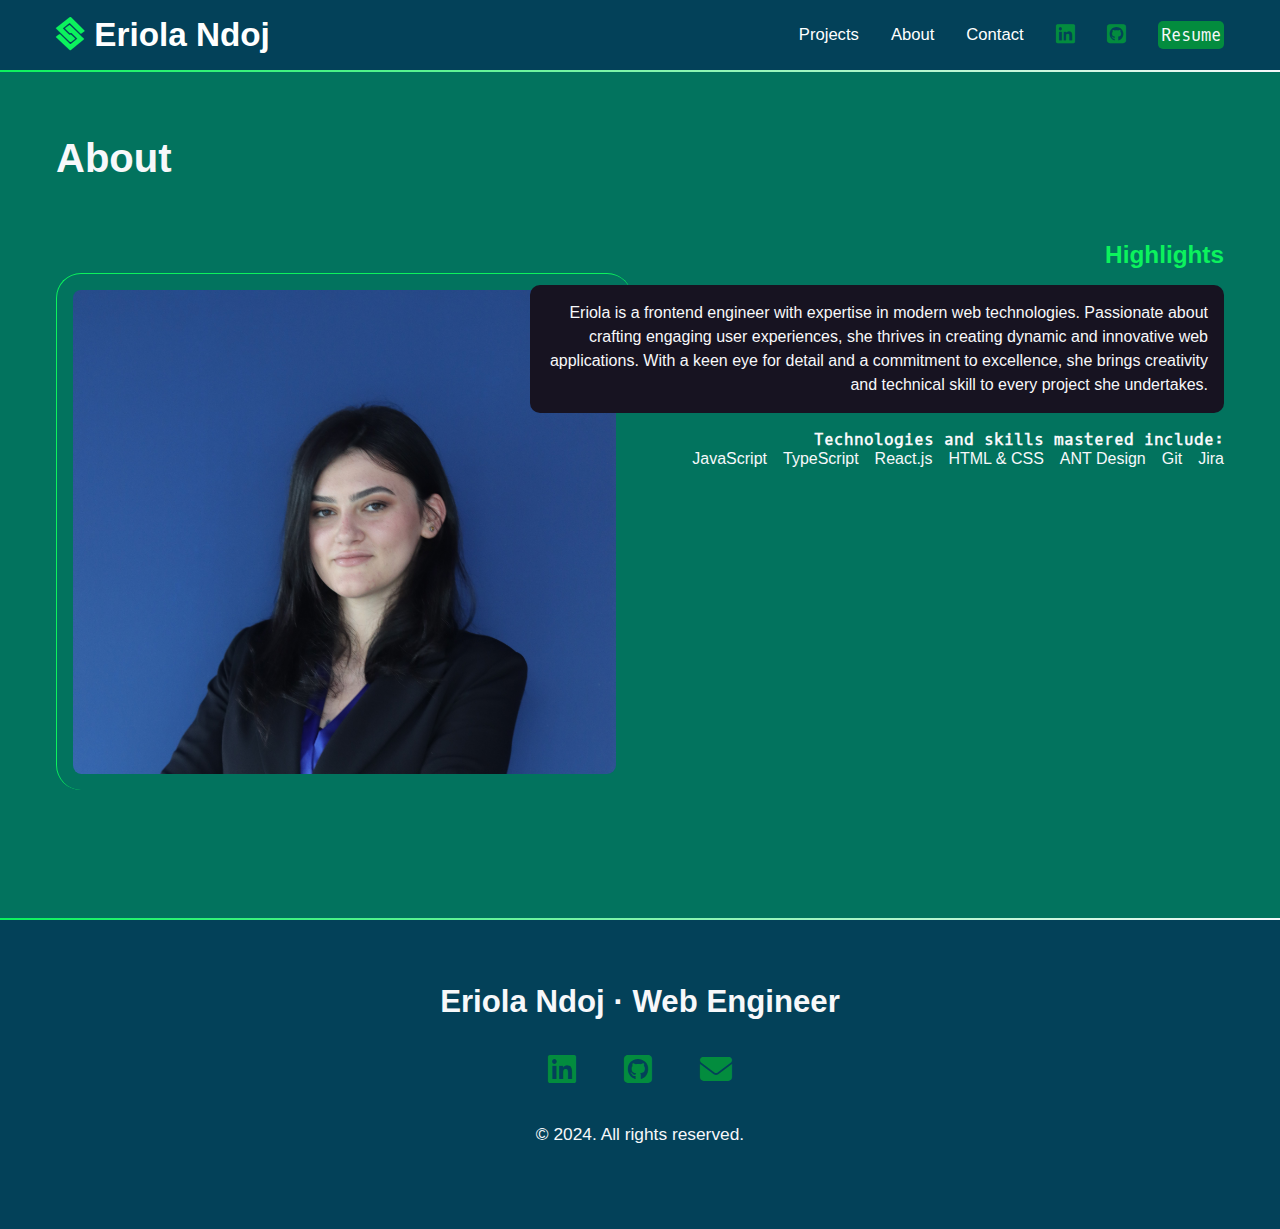
==== about.html @ 8e987ddf "implementing dark mode functionality in portfolio website" ====
<!DOCTYPE html>
<html lang="en">

<head>
    <meta charset="UTF-8">
    <meta name="viewport" content="width=device-width, initial-scale=1.0">
    <title>Portfolio Website</title>
    <link rel="preconnect" href="https://fonts.googleapis.com">
    <link rel="preconnect" href="https://fonts.gstatic.com" crossorigin>
    <link href="https://fonts.googleapis.com/css2?family=Oxygen+Mono&display=swap" rel="stylesheet">
    <link href="https://cdnjs.cloudflare.com/ajax/libs/font-awesome/6.5.1/css/all.min.css" rel="stylesheet">
    <link href="css/style.css" rel="stylesheet">
</head>

<body>
    <nav>
        <ul>
            <li>
                <h1>
                    <a href="index.html">
                        <span class="fa-brands fa-staylinked" aria-hidden="true"></span>
                        <span>Eriola Ndoj</span>
                    </a>
                </h1>
            </li>
            <li><a href="index.html#projects">Projects</a></li>
            <li><a href="about.html">About</a></li>
            <li><a href="index.html#contact">Contact</a></li>
            <li>
                <a href="https://al.linkedin.com/in/eriola-ndoj-012b61212" target="_blank">
                    <span class="fab fa-linkedin" aria-hidden="true"></span>
                    <span class="sr-only">LinkedIn</span>
                </a>
            </li>
            <li>
                <a href="https://github.com/Eriola-al" target="_blank">
                    <span class="fab fa-github-square" aria-hidden="true"></span>
                    <span class="sr-only">Github</span>
                </a>
            </li>
            <li><a href="https://www.dropbox.com/s/3z2hm5gu3v2lrfy/JenKramerCV.pdf?dl=0" target="_blank"
                    class="button">Resume</a></li>
        </ul>
    </nav>

    <div class="section-gradient-divider"></div>

    <div class="section-projects-backgroundColor">
        <section id="projects">
            <h2>About</h2>
            <article>
                <img src="img/me.JPG" alt="Picture of me."/>
                <div class="text">
                    <h3>Highlights</h3>
                    <p class="blackbox">Eriola is a frontend engineer with expertise in modern web technologies.
                        Passionate about crafting engaging user experiences, she thrives in creating dynamic and
                        innovative web applications. With a keen eye for detail and a commitment to excellence, she
                        brings creativity and technical skill to every project she undertakes.
                    </p>
                    <h4>Technologies and skills mastered include:</h4>
                    <ul>
                        <li>JavaScript</li>
                        <li>TypeScript</li>
                        <li>React.js</li>
                        <li>HTML & CSS</li>
                        <li>ANT Design</li>
                        <li>Git</li>
                        <li>Jira</li>
                    </ul>
                </div>
            </article>
        </section>
    </div>

    <div class="section-gradient-divider"></div>

    <footer>
        <h2>Eriola Ndoj &middot; Web Engineer</h2>
        <ul>
            <li>
                <a href="https://al.linkedin.com/in/eriola-ndoj-012b61212" target="_blank">
                    <span class="fab fa-linkedin" aria-hidden="true"></span>
                    <span class="sr-only">LinkedIn</span>
                </a>
            </li>
            <li>
                <a href="https://github.com/Eriola-al" target="_blank">
                    <span class="fab fa-github-square" aria-hidden="true"></span>
                    <span class="sr-only">Github</span>
                </a>
            </li>
            <li>
                <a href="mailto:endoj22@gmail.com">
                    <span class="fas fa-envelope" aria-hidden="true"></span>
                    <span class="sr-only">Email</span>
                </a>
            </li>
        </ul>
        <p><small>&copy; 2024. All rights reserved.</small></p>
    </footer>

</body>

</html>
---- css/style.css ----
/* variables declared here - these are the colors for our pages, as well as the font stacks and sizes. */
:root {
  --maniacMansion: #034159;
  --castletonGreen: #025951;
  --tropicalRainforest: #02735E;
  --fernGreen: #038C3E;
  --mikeWazowskiGreen: #0CF25D;
  --white: #f7f8fa;
  --black: #171321;
  --fontSize: 1.3rem;
  --mono: "Oxygen mono", monospace;
  --sans: Oxygen, sans-serif;
}

/* border box model: https://css-tricks.com/box-sizing/ */
html {
  box-sizing: border-box;
}

*,
*::before,
*::after {
  box-sizing: inherit;
}

/* generic styles for the page */
body {
  margin: 0;
  padding: 0;
  color: var(--white);
  font-family: var(--sans);
  font-size: var(--fontSize);
  background-color: var(--maniacMansion);
}

h1,
h2,
h3 {
  margin: 0;
}

a {
  color: var(--fernGreen);
}

a:hover {
  text-decoration: none;
  color: var(--mikeWazowskiGreen);
}

img {
  width: 100%;
}

/*background-color sections */
.section-projects-backgroundColor {
  background-color: var(--tropicalRainforest);
}

.section-footer-backgroundColor {
  background-color: var(--castletonGreen);
}

.section-gradient-divider {
  background: linear-gradient(90deg, rgba(12,242,93,1) 0%, rgba(247,248,250,1) 100%);
  height: 2px;
}

/* intro styles */
#intro {
  padding: 4rem 1rem 10rem 1rem;
  max-width: 1200px;
  margin: 0 auto;
}

#intro p {
  font-size: 1rem;
  line-height: 1.5;
}

#intro .name {
  font-family: var(--mono);
}

.name span {
  display: block;
  font-size: 4rem;
  font-family: var(--sans);
  color: var(--mikeWazowskiGreen);
}

#intro h2 {
  font-size: 4rem;
}

/* projects section */

#projects {
  padding: 4rem 1rem;
}

#projects h2 {
  font-size: 2.5rem;
  margin-bottom: calc(2.5rem * 1.5);
}

#projects h3 {
  color: var(--mikeWazowskiGreen);
}

#projects h4 {
  font-size: 1rem;
  font-family: var(--mono);
  margin: 0;
}

.blackbox {
    padding: 1rem;
    border-radius: 10px;
    color: var(--white);
    background-color: var(--black);
    font-size: 1rem;
    line-height: 1.5;
}

#projects ul {
  list-style-type: none;
  padding: 0;
  margin: 0;
  display: flex;
  flex-flow: row wrap;
  justify-content: flex-start;
  gap: 1rem;
  font-size: 1rem;
}

#projects img {
  margin: 2rem 0 4rem 0;
  border-left: 1px solid var(--mikeWazowskiGreen);
  border-top: 1px solid var(--mikeWazowskiGreen);
  border-radius: 25px;
  padding: 1rem;
}

/* contact section */
#contact {
  width: 400px;
  margin: 0 auto;
  padding: 3rem 0;
  text-align: center;
}

#contact p:last-child {
  margin-top: 3rem;
}

/* navigation */
nav {
  font-family: var(-mono);
  font-size: 80%;
  padding: 1rem;
}

nav h1 a {
  font-family: var(--sans);
}

nav ul {
  list-style-type: none;
  padding: 0;
  margin: 0;
  display: flex;
  flex-flow: row wrap;
  justify-content: center;
  align-items: center;
  gap: 2rem;
}

nav li:first-child {
  flex-basis: 100%;
  text-align: center;
}

nav [class*="fa-"] {
  font-size: 130%;
  color: var(--fernGreen);
}

nav h1 [class*="fa-"] {
  font-size: 100%;
  color: var(--mikeWazowskiGreen);
}

nav a {
  color: white;
  text-decoration: none;
  display: block;
}

nav a:hover,
nav [class*="fa-"]:hover {
  color: var(--mikeWazowskiGreen)
}

.button {
  background-color: var(--fernGreen);
  color: var(--white);
  padding: 0.2rem;
  border-radius: 5px;
  font-family: var(--mono);
  text-decoration: none;
}

.button:hover {
  color: var(--white);
  background-color: var(--mikeWazowskiGreen);
}

/* footer section */

footer {
  text-align: center;
  padding: 4rem 0;
}

footer ul {
  list-style-type: none;
  padding: 0;
  margin: 2rem 0;
  display: flex;
  flex-flow: row wrap;
  justify-content: center;
  gap: 3rem;
  font-size: 2rem;
}

/* Dark Theme Styles */
.dark-theme {
  --maniacMansion: #171321;  /* Darker background */
  --castletonGreen: #025951;  /* Dark shade */
  --tropicalRainforest: #02735E;  /* Darker sections */
  --fernGreen: #038C3E;  /* Link hover */
  --mikeWazowskiGreen: #0CF25D;  /* Highlighting */
  --white: #f7f8fa;  /* Text color */
  --black: #000000;  /* Card background */
}

.dark-theme body {
  background-color: var(--maniacMansion);
  color: var(--white);
}

.dark-theme a {
  color: var(--fernGreen);
}

.dark-theme a:hover {
  color: var(--mikeWazowskiGreen);
}

.dark-theme .section-projects-backgroundColor {
  background-color: var(--tropicalRainforest);
}

.dark-theme .section-footer-backgroundColor {
  background-color: var(--castletonGreen);
}

.dark-theme nav [class*="fa-"],
.dark-theme nav a {
  color: var(--white);
}

.dark-theme nav a:hover,
.dark-theme nav [class*="fa-"]:hover {
  color: var(--mikeWazowskiGreen);
}

.dark-theme .blackbox {
  background-color: var(--black);
  color: var(--white);
}

.dark-theme .button {
  background-color: var(--fernGreen);
  color: var(--white);
}

.dark-theme .button:hover {
  background-color: var(--mikeWazowskiGreen);
}

@media(min-width: 650px) {
  nav {
    max-width: 1200px;
    margin: 0 auto;
  }

  nav li:first-child {
    flex-basis: auto;
    text-align: left;
    margin-right: auto;
  }
}

@media(min-width: 550px) {
  article {
    display: grid;
    grid-template-columns: repeat(10, 1fr);
    gap: 1rem;
  }
  #projects {
    max-width: 1200px;
    margin: 0 auto;
  }
  #projects img {
    grid-column: 1/6;
    grid-row: 1/2;
  }
  .text {
    order: 2;
    grid-column: 5/11;
    grid-row: 1/2;
    text-align: right;
  }
  #projects ul {
    justify-content: flex-end;
  }
  #projects .reverse .text {
    grid-column: 1/7;
    order: 2;
    text-align: left;
  }
  #projects .reverse img {
    grid-column: 6/11;
    grid-row: 1/2;
  }
  #projects .reverse ul {
    justify-content: flex-start;
  }
}
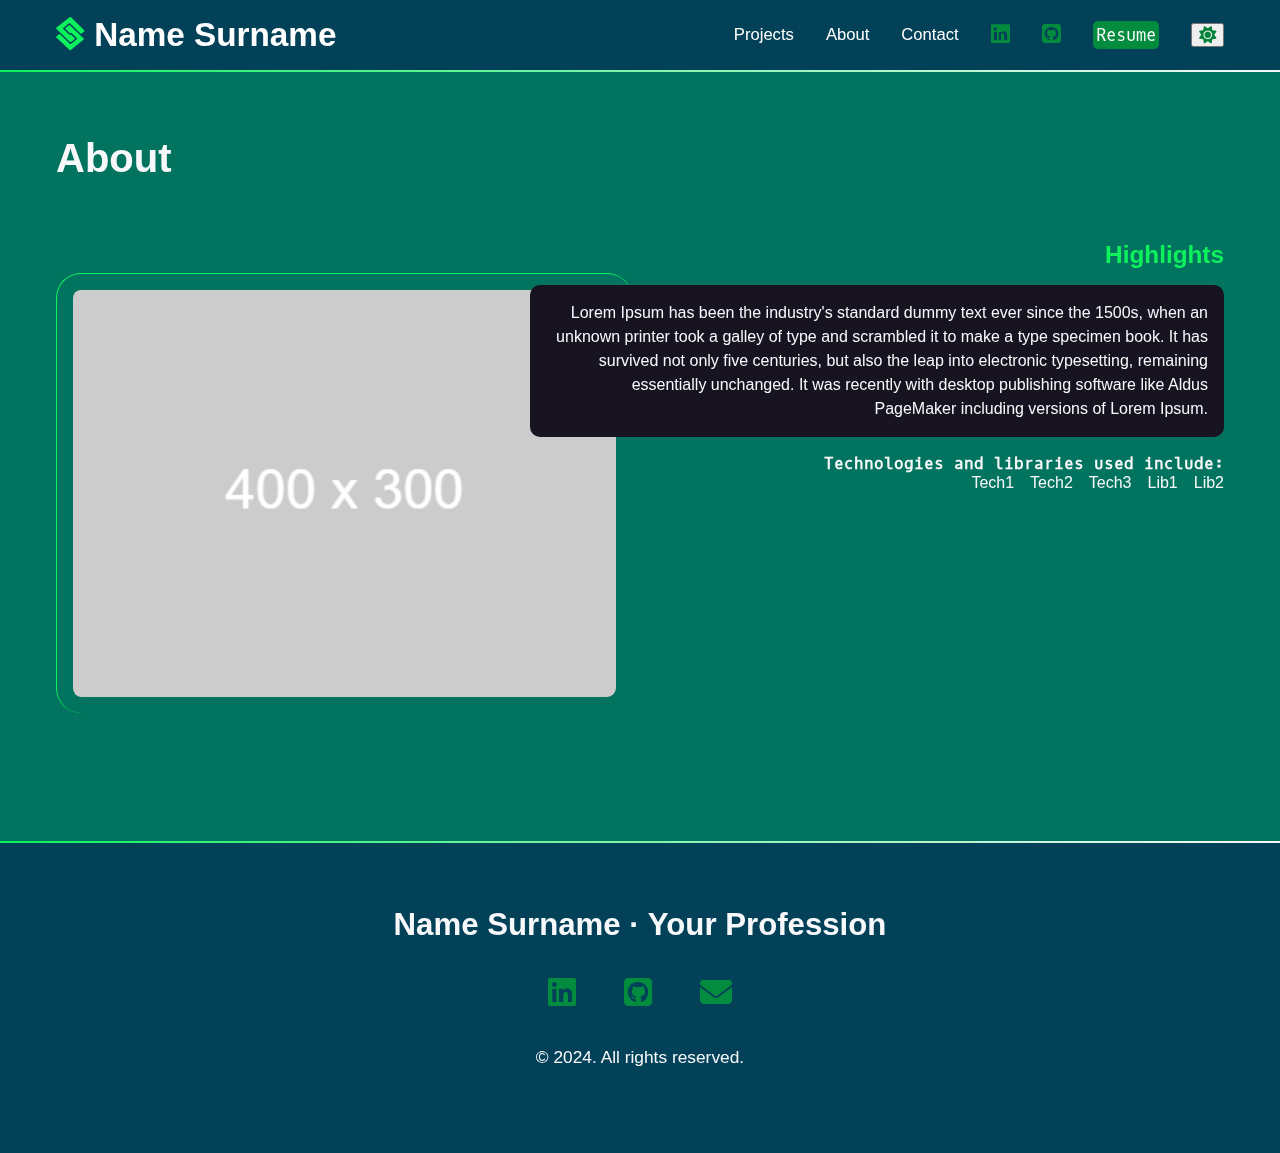
==== commit 6017abde: "placeholders added" ====
--- a/about.html
+++ b/about.html
@@ -10,6 +10,7 @@
     <link href="https://fonts.googleapis.com/css2?family=Oxygen+Mono&display=swap" rel="stylesheet">
     <link href="https://cdnjs.cloudflare.com/ajax/libs/font-awesome/6.5.1/css/all.min.css" rel="stylesheet">
     <link href="css/style.css" rel="stylesheet">
+    <script defer src="./index.js"></script>
 </head>
 
 <body>
@@ -19,7 +20,7 @@
                 <h1>
                     <a href="index.html">
                         <span class="fa-brands fa-staylinked" aria-hidden="true"></span>
-                        <span>Eriola Ndoj</span>
+                        <span>Name Surname</span>
                     </a>
                 </h1>
             </li>
@@ -27,19 +28,24 @@
             <li><a href="about.html">About</a></li>
             <li><a href="index.html#contact">Contact</a></li>
             <li>
-                <a href="https://al.linkedin.com/in/eriola-ndoj-012b61212" target="_blank">
+                <a href="" target="_blank">
                     <span class="fab fa-linkedin" aria-hidden="true"></span>
                     <span class="sr-only">LinkedIn</span>
                 </a>
             </li>
             <li>
-                <a href="https://github.com/Eriola-al" target="_blank">
+                <a href="" target="_blank">
                     <span class="fab fa-github-square" aria-hidden="true"></span>
                     <span class="sr-only">Github</span>
                 </a>
             </li>
-            <li><a href="https://www.dropbox.com/s/3z2hm5gu3v2lrfy/JenKramerCV.pdf?dl=0" target="_blank"
+            <li><a href="" target="_blank"
                     class="button">Resume</a></li>
+            <li>
+                <button id="theme-toggle" class="theme-button">
+                    <i id="theme-icon" class="fas fa-sun"></i>
+                </button>
+            </li>
         </ul>
     </nav>
 
@@ -49,24 +55,21 @@
         <section id="projects">
             <h2>About</h2>
             <article>
-                <img src="img/me.JPG" alt="Picture of me."/>
+                <img src="[data-uri]" alt="Picture of me." />
                 <div class="text">
                     <h3>Highlights</h3>
-                    <p class="blackbox">Eriola is a frontend engineer with expertise in modern web technologies.
-                        Passionate about crafting engaging user experiences, she thrives in creating dynamic and
-                        innovative web applications. With a keen eye for detail and a commitment to excellence, she
-                        brings creativity and technical skill to every project she undertakes.
-                    </p>
-                    <h4>Technologies and skills mastered include:</h4>
-                    <ul>
-                        <li>JavaScript</li>
-                        <li>TypeScript</li>
-                        <li>React.js</li>
-                        <li>HTML & CSS</li>
-                        <li>ANT Design</li>
-                        <li>Git</li>
-                        <li>Jira</li>
-                    </ul>
+                    <p class="blackbox">Lorem Ipsum has been the industry's standard dummy text ever since the 1500s, when an
+                        unknown printer took a galley of type and scrambled it to make a type specimen book. It has survived not
+                        only five centuries, but also the leap into electronic typesetting, remaining essentially unchanged. It was
+                        recently with desktop publishing software like Aldus PageMaker including versions of Lorem Ipsum.</p>
+                      <h4>Technologies and libraries used include:</h4>
+                      <ul>
+                        <li>Tech1</li>
+                        <li>Tech2</li>
+                        <li>Tech3</li>
+                        <li>Lib1</li>
+                        <li>Lib2</li>
+                      </ul>
                 </div>
             </article>
         </section>
@@ -75,22 +78,22 @@
     <div class="section-gradient-divider"></div>
 
     <footer>
-        <h2>Eriola Ndoj &middot; Web Engineer</h2>
+        <h2>Name Surname &middot; Your Profession</h2>
         <ul>
             <li>
-                <a href="https://al.linkedin.com/in/eriola-ndoj-012b61212" target="_blank">
+                <a href="" target="_blank">
                     <span class="fab fa-linkedin" aria-hidden="true"></span>
                     <span class="sr-only">LinkedIn</span>
                 </a>
             </li>
             <li>
-                <a href="https://github.com/Eriola-al" target="_blank">
+                <a href="" target="_blank">
                     <span class="fab fa-github-square" aria-hidden="true"></span>
                     <span class="sr-only">Github</span>
                 </a>
             </li>
             <li>
-                <a href="mailto:endoj22@gmail.com">
+                <a href="mailto:yourEmail@gmail.com">
                     <span class="fas fa-envelope" aria-hidden="true"></span>
                     <span class="sr-only">Email</span>
                 </a>
--- a/css/style.css
+++ b/css/style.css
@@ -186,6 +186,12 @@
   color: var(--fernGreen);
 }
 
+button.theme-button #theme-icon {
+  font-size: 130%;
+  color: var(--fernGreen);
+  mix-blend-mode: multiply;
+}
+
 nav h1 [class*="fa-"] {
   font-size: 100%;
   color: var(--mikeWazowskiGreen);
@@ -234,15 +240,32 @@
   font-size: 2rem;
 }
 
+/* Toggle Icon Styles */
+
+#theme-icon {
+  background: none;
+  border: none;
+  padding: 0;
+  margin: 0;
+  color: var(--black); 
+  font-size: 1rem; 
+  line-height: 1;
+}
+
+#theme-icon:hover {
+  cursor: pointer;
+  color: var(--fernGreen); 
+}
+
 /* Dark Theme Styles */
 .dark-theme {
-  --maniacMansion: #171321;  /* Darker background */
-  --castletonGreen: #025951;  /* Dark shade */
-  --tropicalRainforest: #02735E;  /* Darker sections */
-  --fernGreen: #038C3E;  /* Link hover */
-  --mikeWazowskiGreen: #0CF25D;  /* Highlighting */
-  --white: #f7f8fa;  /* Text color */
-  --black: #000000;  /* Card background */
+  --maniacMansion: #171321;  
+  --castletonGreen: #025951; 
+  --tropicalRainforest: #02735E;  
+  --fernGreen: #038C3E; 
+  --mikeWazowskiGreen: #0CF25D;  
+  --white: #f7f8fa;  
+  --black: #000000;  
 }
 
 .dark-theme body {
@@ -250,6 +273,9 @@
   color: var(--white);
 }
 
+body.dark-theme a:hover {
+  color: var(--fernGreen); 
+}
 .dark-theme a {
   color: var(--fernGreen);
 }
@@ -287,6 +313,7 @@
 }
 
 .dark-theme .button:hover {
+  color: var(--white);
   background-color: var(--mikeWazowskiGreen);
 }
 
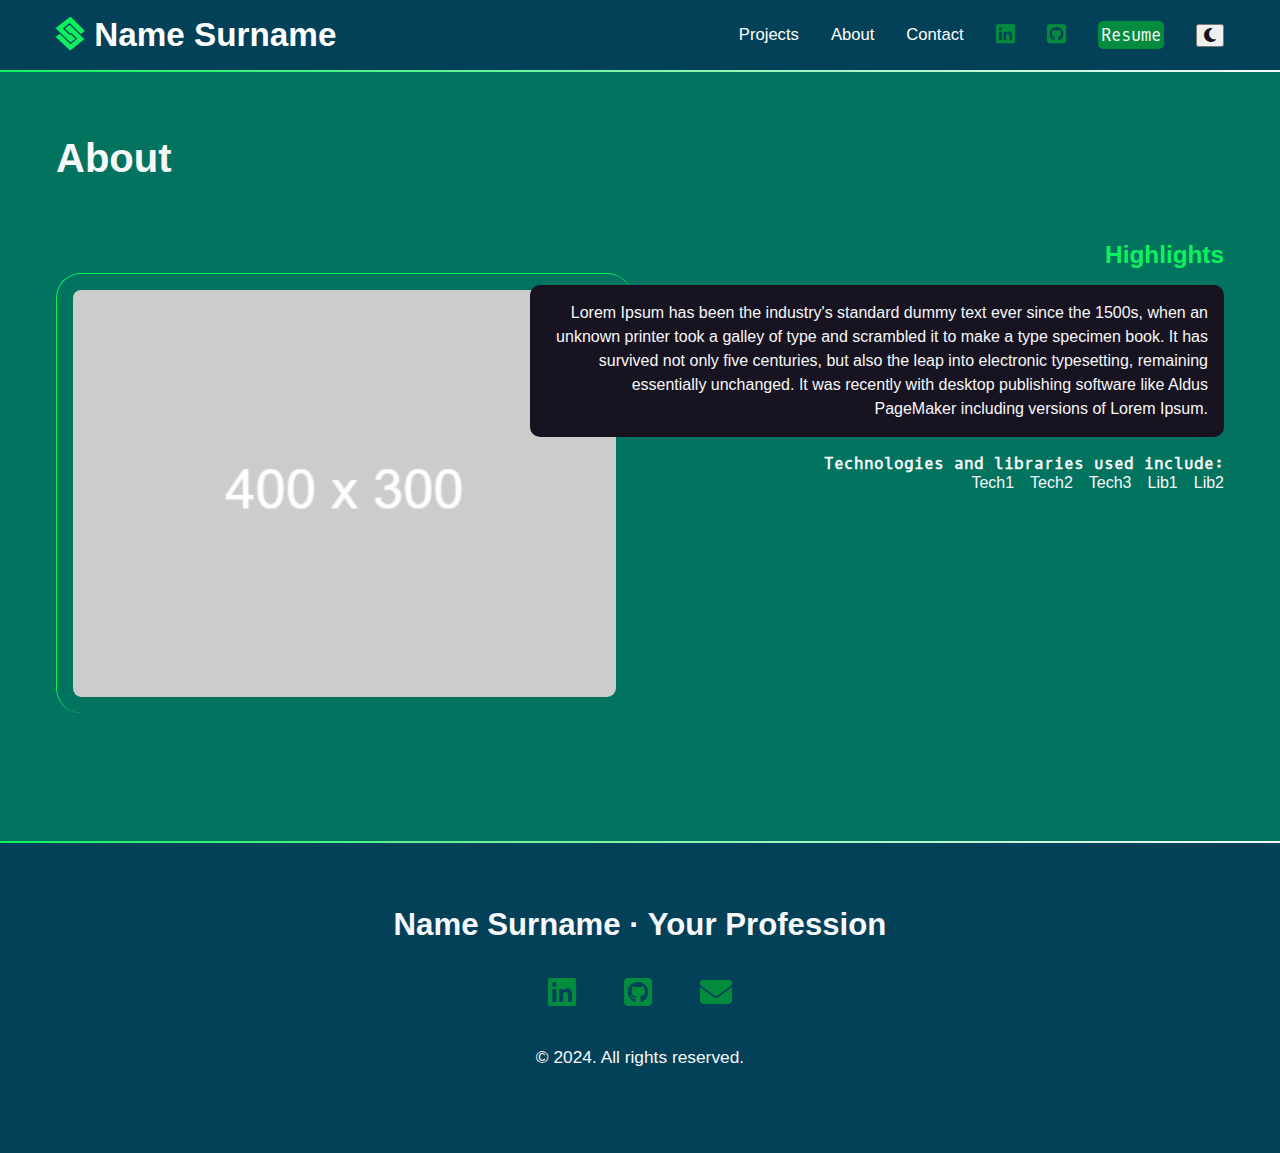
==== commit 27b0de1e: "toggle icon fix" ====
--- a/about.html
+++ b/about.html
@@ -39,11 +39,10 @@
                     <span class="sr-only">Github</span>
                 </a>
             </li>
-            <li><a href="" target="_blank"
-                    class="button">Resume</a></li>
+            <li><a href="" target="_blank" class="button">Resume</a></li>
             <li>
-                <button id="theme-toggle" class="theme-button">
-                    <i id="theme-icon" class="fas fa-sun"></i>
+                <button id="theme-toggle">
+                    <i id="theme-icon" class="fas fa-moon" aria-hidden="true"></i>
                 </button>
             </li>
         </ul>
@@ -55,21 +54,26 @@
         <section id="projects">
             <h2>About</h2>
             <article>
-                <img src="[data-uri]" alt="Picture of me." />
+                <img src="[data-uri]"
+                    alt="Picture of me." />
                 <div class="text">
                     <h3>Highlights</h3>
-                    <p class="blackbox">Lorem Ipsum has been the industry's standard dummy text ever since the 1500s, when an
-                        unknown printer took a galley of type and scrambled it to make a type specimen book. It has survived not
-                        only five centuries, but also the leap into electronic typesetting, remaining essentially unchanged. It was
-                        recently with desktop publishing software like Aldus PageMaker including versions of Lorem Ipsum.</p>
-                      <h4>Technologies and libraries used include:</h4>
-                      <ul>
+                    <p class="blackbox">Lorem Ipsum has been the industry's standard dummy text ever since the 1500s,
+                        when an
+                        unknown printer took a galley of type and scrambled it to make a type specimen book. It has
+                        survived not
+                        only five centuries, but also the leap into electronic typesetting, remaining essentially
+                        unchanged. It was
+                        recently with desktop publishing software like Aldus PageMaker including versions of Lorem
+                        Ipsum.</p>
+                    <h4>Technologies and libraries used include:</h4>
+                    <ul>
                         <li>Tech1</li>
                         <li>Tech2</li>
                         <li>Tech3</li>
                         <li>Lib1</li>
                         <li>Lib2</li>
-                      </ul>
+                    </ul>
                 </div>
             </article>
         </section>
--- a/css/style.css
+++ b/css/style.css
@@ -186,12 +186,6 @@
   color: var(--fernGreen);
 }
 
-button.theme-button #theme-icon {
-  font-size: 130%;
-  color: var(--fernGreen);
-  mix-blend-mode: multiply;
-}
-
 nav h1 [class*="fa-"] {
   font-size: 100%;
   color: var(--mikeWazowskiGreen);
